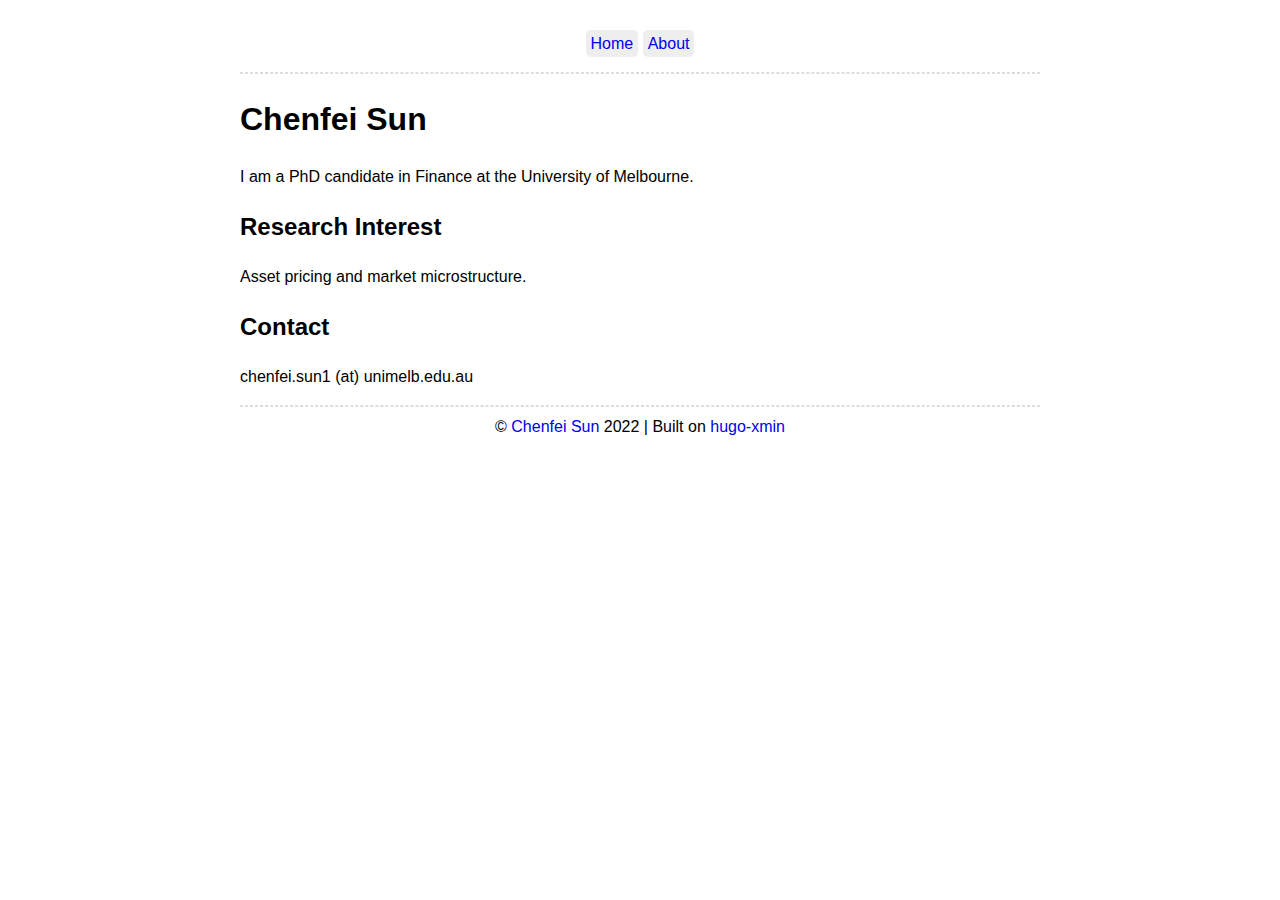
==== index.html @ 3e751b49 "first commit" ====
<!DOCTYPE html>
<html lang="en-us">
  <head>
	<meta name="generator" content="Hugo 0.92.1" />
    <meta charset="utf-8">
    <meta name="viewport" content="width=device-width, initial-scale=1">
    <title>Home | Chenfei</title>
    <link rel="stylesheet" href="/css/style.css" />
    <link rel="stylesheet" href="/css/fonts.css" />
    
  </head>

  <body>
    <nav>
    <ul class="menu">
      
      <li><a href="/">Home</a></li>
      
      <li><a href="/about/">About</a></li>
      
    </ul>
    <hr/>
    </nav>




<h1 id="chenfei-sun">Chenfei Sun</h1>
<p>I am a PhD candidate in Finance at the
University of Melbourne.</p>
<h2 id="research-interest">Research Interest</h2>
<p>Asset pricing and market microstructure.</p>
<h2 id="contact">Contact</h2>
<p>chenfei.sun1 (at) unimelb.edu.au</p>


<ul>
  
  
  
</ul>

  <footer>
  
  
  <hr/>
  © <a href="https://github.com/csunxx">Chenfei Sun</a> 2022 | Built on <a href="https://github.com/yihui/hugo-xmin">hugo-xmin</a>
  
  </footer>
  </body>
</html>
---- css/style.css ----
body {
  max-width: 800px;
  margin: auto;
  padding: 1em;
  line-height: 1.5;
}

/* header and footer areas */
.menu { padding: 0; }
.menu li { display: inline-block; }
.article-meta, .menu a {
  text-decoration: none;
  background: #eee;
  padding: 5px;
  border-radius: 5px;
}
.menu, .article-meta, footer { text-align: center; }
.title { font-size: 1.1em; }
footer a { text-decoration: none; }
hr {
  border-style: dashed;
  color: #ddd;
}

/* code */
pre {
  border: 1px solid #ddd;
  box-shadow: 5px 5px 5px #eee;
  padding: 1em;
  overflow-x: auto;
}
code { background: #f9f9f9; }
pre code { background: none; }

/* misc elements */
img, iframe, video { max-width: 100%; }
main { hyphens: auto; }
blockquote {
  background: #f9f9f9;
  border-left: 5px solid #ccc;
  padding: 3px 1em 3px;
}

table {
  margin: auto;
  border-top: 1px solid #666;
  border-bottom: 1px solid #666;
}
table thead th { border-bottom: 1px solid #ddd; }
th, td { padding: 5px; }
thead, tfoot, tr:nth-child(even) { background: #eee; }
---- css/fonts.css ----
body {
  font-family: Optima, Candara, Calibri, Arial, sans-serif;
}
code {
  font-family: "Lucida Console", Monaco, monospace;
  font-size: 85%;
}
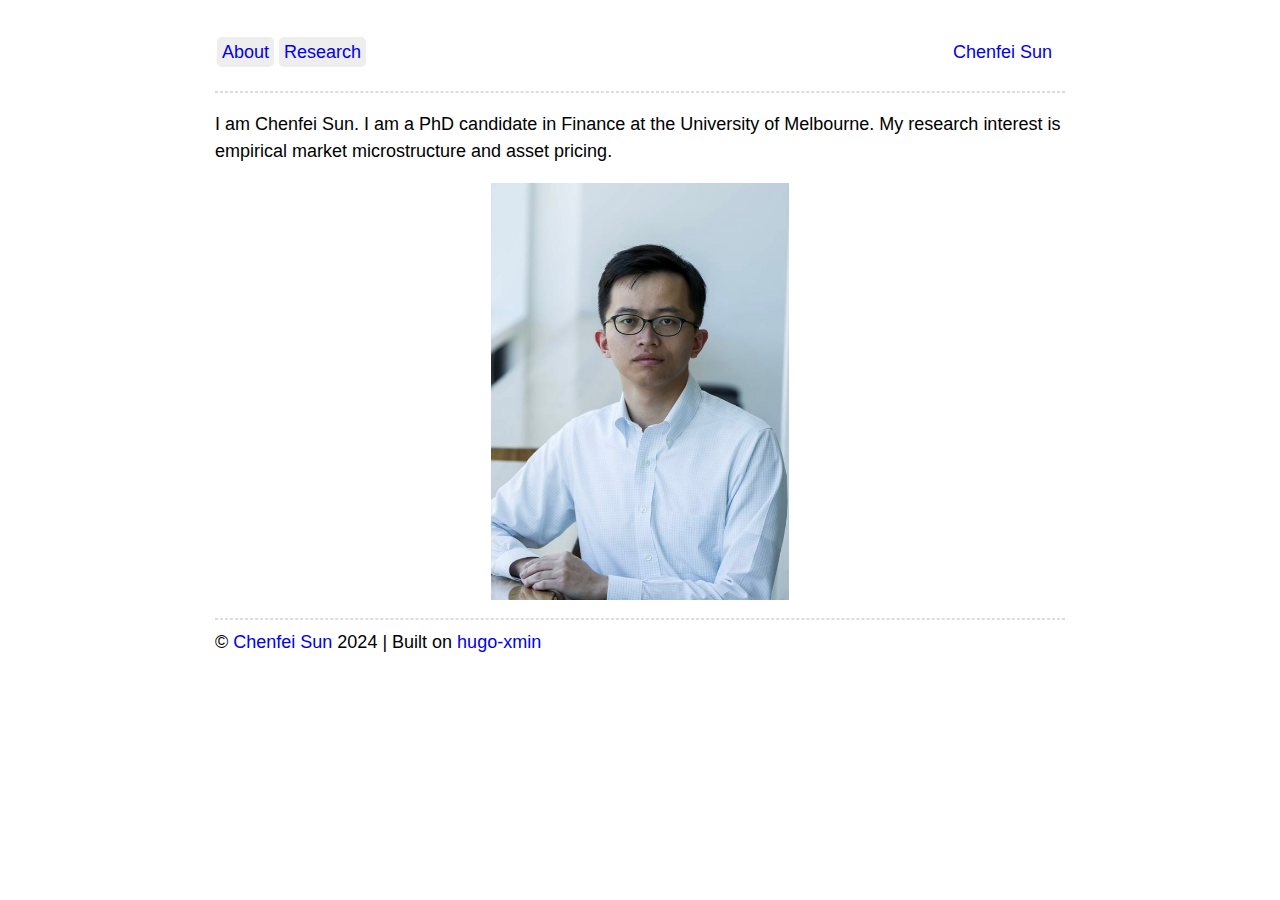
==== commit 6fbab9a7: "update" ====
--- a/index.html
+++ b/index.html
@@ -1,23 +1,39 @@
 <!DOCTYPE html>
 <html lang="en-us">
   <head>
-	<meta name="generator" content="Hugo 0.92.1" />
+	<meta name="generator" content="Hugo 0.122.0">
     <meta charset="utf-8">
     <meta name="viewport" content="width=device-width, initial-scale=1">
-    <title>Home | Chenfei</title>
+    <title>About | Chenfei</title>
     <link rel="stylesheet" href="/css/style.css" />
     <link rel="stylesheet" href="/css/fonts.css" />
     
+    <link href="https://fonts.googleapis.com/css2?family=Roboto:wght@400;700&family=Merriweather:wght@400;700&display=swap" rel="stylesheet">
+    
+    
+<script async src="https://www.googletagmanager.com/gtag/js?id=G-3DRQHJ1EHD"></script>
+<script>
+var doNotTrack = false;
+if (!doNotTrack) {
+	window.dataLayer = window.dataLayer || [];
+	function gtag(){dataLayer.push(arguments);}
+	gtag('js', new Date());
+	gtag('config', 'G-3DRQHJ1EHD', { 'anonymize_ip': false });
+}
+</script>
+
+
   </head>
 
   <body>
     <nav>
     <ul class="menu">
       
-      <li><a href="/">Home</a></li>
+      <li><a href="/">About</a></li>
       
-      <li><a href="/about/">About</a></li>
+      <li><a href="/research/">Research</a></li>
       
+      <li class=mname><a class=aname href="https://chenfeisun.github.io/">Chenfei Sun</a></li>
     </ul>
     <hr/>
     </nav>
@@ -25,13 +41,9 @@
 
 
 
-<h1 id="chenfei-sun">Chenfei Sun</h1>
-<p>I am a PhD candidate in Finance at the
-University of Melbourne.</p>
-<h2 id="research-interest">Research Interest</h2>
-<p>Asset pricing and market microstructure.</p>
-<h2 id="contact">Contact</h2>
-<p>chenfei.sun1 (at) unimelb.edu.au</p>
+<!-- <img src="images/p_chenfei.jpeg" alt="Test" class="centered-image" /> -->
+<p>I am Chenfei Sun. I am a PhD candidate in Finance at the University of Melbourne. My research interest is empirical market microstructure and asset pricing.</p>
+<img src="images/p_chenfei.jpeg" alt="Test" class="centered-image" />
 
 
 <ul>
@@ -44,7 +56,7 @@
   
   
   <hr/>
-  © <a href="https://github.com/csunxx">Chenfei Sun</a> 2022 | Built on <a href="https://github.com/yihui/hugo-xmin">hugo-xmin</a>
+  © <a href="https://github.com/chenfeisun">Chenfei Sun</a> 2024 | Built on <a href="https://github.com/yihui/hugo-xmin">hugo-xmin</a>
   
   </footer>
   </body>
--- a/css/style.css
+++ b/css/style.css
@@ -1,21 +1,53 @@
 body {
-  max-width: 800px;
+  max-width: 850px;
   margin: auto;
-  padding: 1em;
+  padding: 0.8em;
   line-height: 1.5;
 }
 
 /* header and footer areas */
-.menu { padding: 0; }
-.menu li { display: inline-block; }
-.article-meta, .menu a {
+.menu {
+    padding: 2px;
+    text-align: left;
+    width: 100%;
+    display: flex;
+    justify-content: space-between;
+    align-items: center;
+}
+.menu li {
+    display: inline-block;
+    margin-right: 5px;
+}
+.menu a {
   text-decoration: none;
   background: #eee;
   padding: 5px;
   border-radius: 5px;
 }
-.menu, .article-meta, footer { text-align: center; }
-.title { font-size: 1.1em; }
+
+.mname {
+    margin-left: auto;
+    padding: 5px;
+    background: none;
+}
+
+.menu a.aname {
+    background: none;
+}
+/*
+.article-meta {
+    text-decoration: none;
+    background: #eee;
+    padding-top: 2px;
+    padding-bottom: 10px;
+    /* padding: 5px; */
+    /* border-radius: 5px; */ */
+   /* height: 110px;
+    line-height: 1.2;
+} */
+ 
+.article-meta, footer { text-align: center; }
+.title { font-size: 1em; }
 footer a { text-decoration: none; }
 hr {
   border-style: dashed;
@@ -34,11 +66,25 @@
 
 /* misc elements */
 img, iframe, video { max-width: 100%; }
+
+.centered-image {
+    display: block;
+    margin-left: auto;
+    margin-right: auto;
+    width: 35%;
+    /* width: 50%;*/
+    height:auto;
+}
+
+
 main { hyphens: auto; }
 blockquote {
   background: #f9f9f9;
   border-left: 5px solid #ccc;
-  padding: 3px 1em 3px;
+  padding: 1px 1em 1px;
+  margin-left: 0;
+  width: 100%;
+  font-size: 16px;
 }
 
 table {
--- a/css/fonts.css
+++ b/css/fonts.css
@@ -1,6 +1,24 @@
 body {
-  font-family: Optima, Candara, Calibri, Arial, sans-serif;
+    font-family: Optima, Candara, Calibri, Arial, sans-serif;
+    font-size: 18px; /* adjust size as needed */
+    /* line-height: 1.5; */
 }
+
+/* Apply Merriweather to all headings */
+h1, h2, h3, h4, h5, h6 {
+    font-family: 'Merriweather', serif;
+    font-weight: 700; /* bold for emphasis */
+}h1, h2, h3, h4, h5, h6 {
+    font-family: serif;
+    margin-bottom: 15px;
+    margin-top: 15px;
+}
+
+/* Optional: fine-tune heading sizes for readability */
+h1 { font-size: 2em; }
+h2 { font-size: 26px; }
+h3 { font-size: 24px; }
+
 code {
   font-family: "Lucida Console", Monaco, monospace;
   font-size: 85%;
